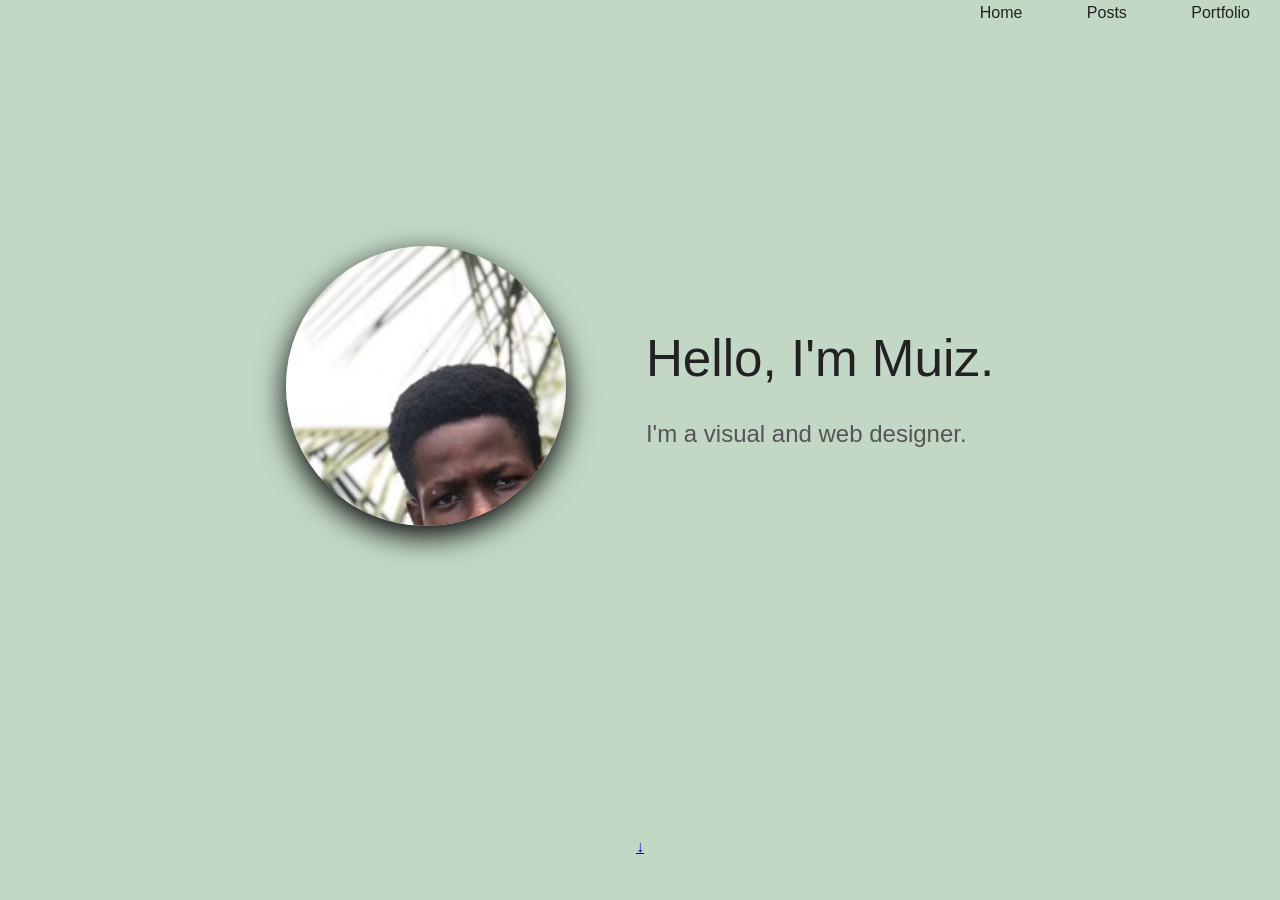
==== index.html @ 7e0aaa75 "Add files via upload" ====
<!DOCTYPE html>
<html lang="en">
<head>
    <meta charset="UTF-8">
    <meta name="viewport" content="width=device-width, initial-scale=1.0">
    <link rel="stylesheet" href="portpoliolay.css">
    <title>Olaoye Muiz</title>
</head>
<body>
    <nav id="navbar">
        <ul>
           <li> <a href="homepage.html">Home</a></li>
          <li> <a href="">Posts</a></li>
          <li> <a href="">Portfolio</a></li>
        </ul>
    </nav>
<section class="Hero">
    <img src="muiz.JPG" alt="Olaoye Muiz" class="profile">

<div class="main">
    <H1>Hello, I'm Muiz.</H1>
    <p>I'm a visual and web designer.</p>
</div>
</section>
</body>
<div class="arrow">
    <a href="homepage.html"> ↓</a>
</div>

</html>
---- portpoliolay.css ----
*{
    margin: 0;
    box-sizing: border-box;
    padding:0;
}
body{
    background-color: #c2d8c4;
    font-family: arial,sans-serif;
    color: #222222;
    line-height: 1.6;
    font-weight: lighter;
    
}
#navbar{
    text-align: right;
}
#navbar li{
    display: inline;
    padding: 50px 30px;

}
#navbar a{
    text-decoration: none;
    color: #222222;
}
#navbar a:hover{
    opacity: 0.4;
    transition: 1s ease;
}
.Hero{
    display:flex;
    align-items: center;
    justify-content: center;
    min-height: 80vh;
    padding: 0 50px;
    gap: 80px;
    flex-wrap: wrap;
    
    margin: 0 auto;
}
.profile{
    width: 280px;
    height: 280px;
    border-radius: 50%;
    object-fit: cover;
    box-shadow: 0 10px 30px rgba(0,0,0,1);
}
.cover img{
border-radius: 12px;
    width: 450px;
    height: 450px;
    object-fit: cover;
    flex-shrink: 0;
}
.sidebyside{
display: flex;
gap: 50px;
align-items: flex-start;
flex-wrap: wrap;
}
.cover{
    display: flex;
    gap: 40px;
    align-items: center;
    flex-wrap: wrap;
    max-width: 1100px;
    margin: 60px auto;
    padding: 0 20px;
}
h2{
    font-size: 30px;
    font-weight: bolder;
    font-family: sans-serif;
    margin: 0 0 20px 0;
    
    
}

.main{
    max-width: 500px;
}
.main1{
    flex: 1;
}
.main1 p{
    display: flex;
    align-items: right;
    justify-content: right;

}

.main h1{
    font-size: 3.2em;
    margin-bottom: 15px;
    color: #222222;
    font-family:sans-serif;
    font-weight: lighter;
}
.main p{
    font-size: 1.5em;
    color: #555;
}
.arrow{
    position: absolute;
    bottom: 40px;
    left: 50%;
    transform: translateX(-50%);
    color: #e74c3c;
    animation: bounce 2s infinite;
    scroll-behavior: smooth;
}
@keyframes bounce{
    0%, 20% {transform:translateX(-50%)translateY(0);}
    50%{transform:translateX(-50%)translateY(15px);}
    100%{transform:translateX(-50%)translateY(0);}
}
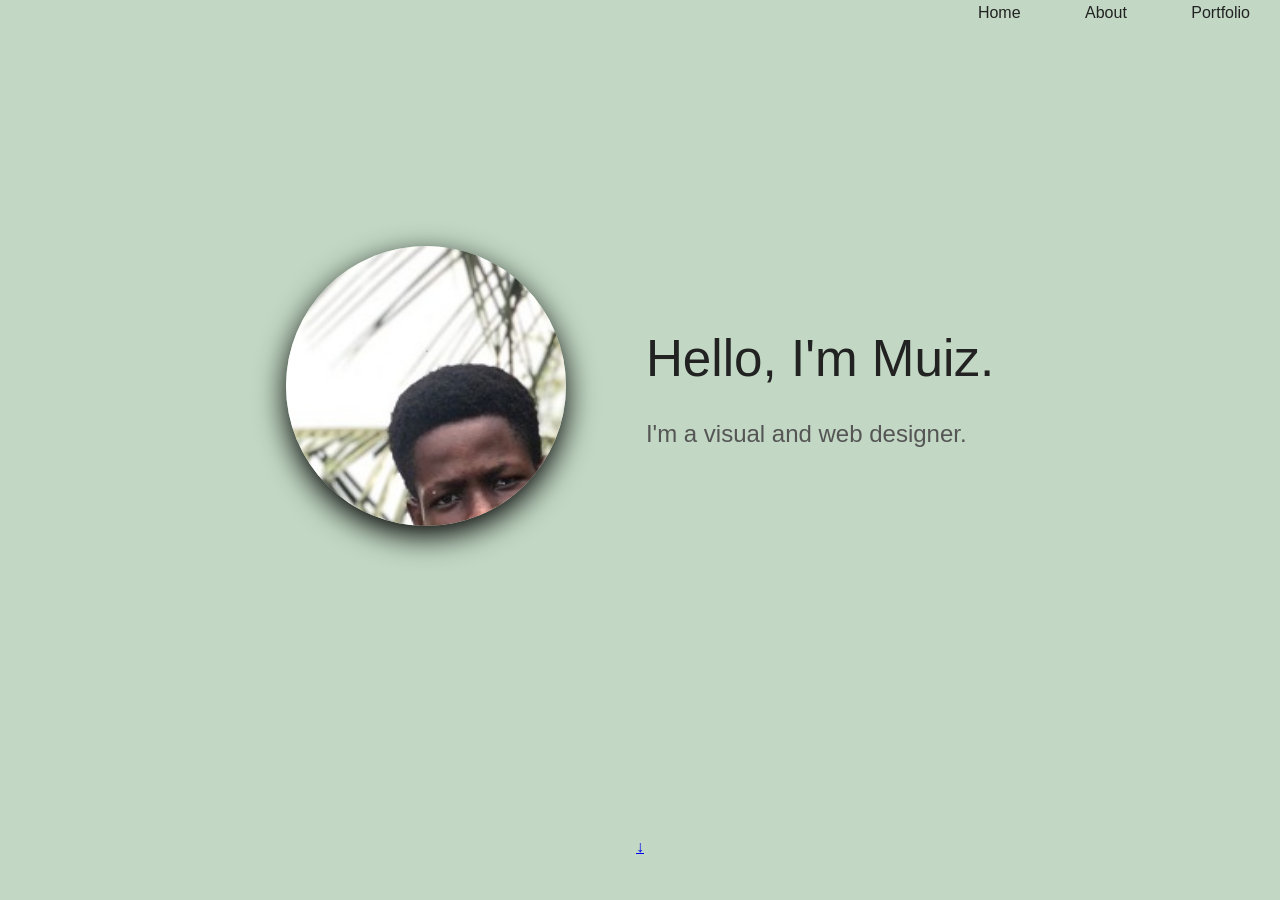
==== commit 30428ade: "Add files via upload" ====
--- a/index.html
+++ b/index.html
@@ -9,9 +9,9 @@
 <body>
     <nav id="navbar">
         <ul>
-           <li> <a href="homepage.html">Home</a></li>
-          <li> <a href="">Posts</a></li>
-          <li> <a href="">Portfolio</a></li>
+           <li> <a href="index.html">Home</a></li>
+          <li> <a href="about.html">About</a></li>
+          <li> <a href="portfoliopage.html">Portfolio</a></li>
         </ul>
     </nav>
 <section class="Hero">
@@ -24,7 +24,7 @@
 </section>
 </body>
 <div class="arrow">
-    <a href="homepage.html"> ↓</a>
+    <a href="about.html"> ↓</a>
 </div>
 
 </html>
--- a/portpoliolay.css
+++ b/portpoliolay.css
@@ -4,6 +4,7 @@
     padding:0;
 }
 body{
+    
     background-color: #c2d8c4;
     font-family: arial,sans-serif;
     color: #222222;
@@ -107,10 +108,30 @@
     transform: translateX(-50%);
     color: #e74c3c;
     animation: bounce 2s infinite;
-    scroll-behavior: smooth;
+    scroll-behavior:smooth;
+}
+.arrow1{
+    position: fixed;
+    bottom: 20px;
+    left: 50%;
+   transform:  translateX(-50%);
+    color: #e74c3c;
+    animation: bounce 2s infinite;
+    scroll-behavior:smooth
 }
 @keyframes bounce{
     0%, 20% {transform:translateX(-50%)translateY(0);}
     50%{transform:translateX(-50%)translateY(15px);}
     100%{transform:translateX(-50%)translateY(0);}
+}
+@media(max-width: 600px){
+    .cover{
+        flex-direction: column;
+        text-align: center;
+    }
+    .cover img{
+        width: 100%;
+        max-width: 250px;
+    }
+
 }
